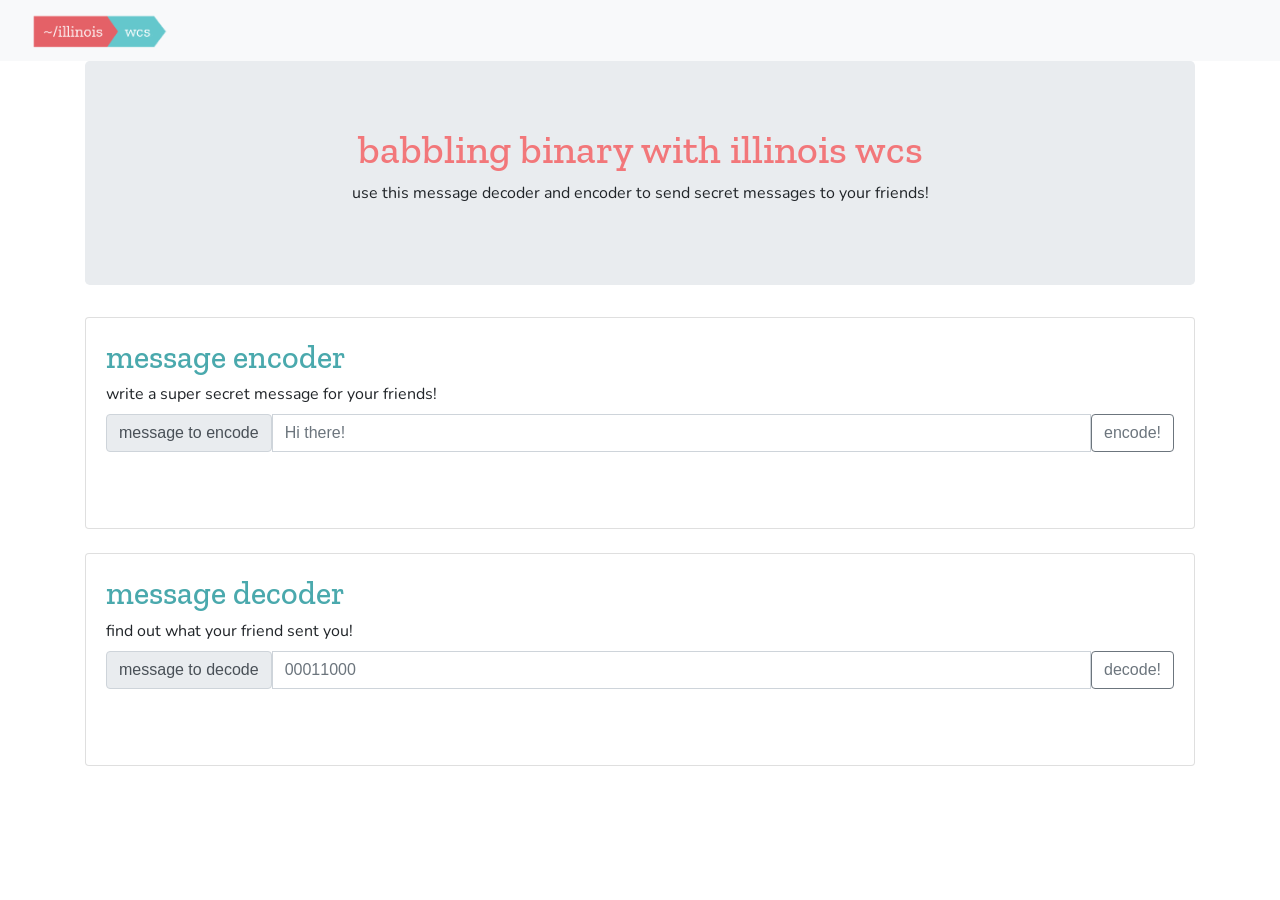
==== index.html @ dc3b2269 "Adding frontend and dummy javascript" ====
<!doctype html>
<html lang="en">

<head>
    <title>Babbling Binary with Illinios WCS</title>
    <link rel="stylesheet" href="https://stackpath.bootstrapcdn.com/bootstrap/4.5.2/css/bootstrap.min.css"
        integrity="sha384-JcKb8q3iqJ61gNV9KGb8thSsNjpSL0n8PARn9HuZOnIxN0hoP+VmmDGMN5t9UJ0Z" crossorigin="anonymous">
    <link href="https://fonts.googleapis.com/css2?family=Zilla+Slab&display=swap" rel="stylesheet">
    <link href="https://fonts.googleapis.com/css2?family=Nunito&display=swap" rel="stylesheet">
    <link rel="stylesheet" href="styles.css">
    <link rel='icon' href='assets/favicon.ico' type='image/x-icon'/>
</head>

<body>
    <nav class="navbar navbar-expand-lg navbar-light bg-light">
        <div class="container-fluid">
            <a class="navbar-brand" href="http://www.illinoiswcs.org"><img alt="Illinois WCS MBTI Board"
                    src="assets/logo.png" height=35></a>
            <button class="navbar-toggler" type="button" data-bs-toggle="collapse"
                data-bs-target="#navbarSupportedContent" aria-controls="navbarSupportedContent" aria-expanded="false"
                aria-label="Toggle navigation">
                <span class="navbar-toggler-icon"></span>
            </button>
        </div>
    </nav>

    <div class="container">
        <main role="main">
            <section class="jumbotron text-center">
                <div class="container">
                    <h1>babbling binary with illinois wcs</h1>
                    <p>use this message decoder and encoder to send secret messages to your friends!</p>
                </div>
            </section>
            <div class="card">
                <div class="card-body">
                    <h2 class="card-title">message encoder</h2>
                    <p class="card-subtitle mb-2">write a super secret message for your friends!</p>
                    <div class="input-group mb-3">
                        <span class="input-group-text" id="basic-addon1">message to encode</span>
                        <input type="text" class="form-control" placeholder="Hi there!" aria-label="encode"
                            aria-describedby="basic-addon1">
                        <button class="btn btn-outline-secondary" type="button" id="encode-button">encode!</button>
                    </div>
                    <p><output id="encode-output"></output></p>
                </div>
            </div>
            <br>
            <div class="card">
                <div class="card-body">
                    <h2 class="card-title">message decoder</h2>
                    <p class="card-subtitle mb-2">find out what your friend sent you!</p>
                    <div class="input-group mb-3">
                        <span class="input-group-text" id="basic-addon1">message to decode</span>
                        <input type="text" class="form-control" placeholder="00011000" aria-label="decode"
                            aria-describedby="basic-addon1">
                        <button class="btn btn-outline-secondary" type="button" id="decode-button">decode!</button>
                    </div>
                    <p><output id="decode-output"></output></p>
                </div>
            </div>
        </main>
    </div>
    
    <script src="index.js"></script>
</body>
---- styles.css ----
h1 {
    font-family: 'Zilla Slab', serif;
    color: #f2777a;
}

h2 {
    font-family: 'Zilla Slab', serif;
    color: #4aa9ad;
}

h3 {
    font-family: 'Zilla Slab', serif;
}

h4 {
    font-family: 'Zilla Slab', serif;
    color: #f2777a;
}

h5 {
    font-family: 'Zilla Slab', serif;
    color: #4aa9ad;
}

p {
    font-family: 'Nunito', sans-serif;
}

a {
    font-family: 'Nunito', sans-serif;
}
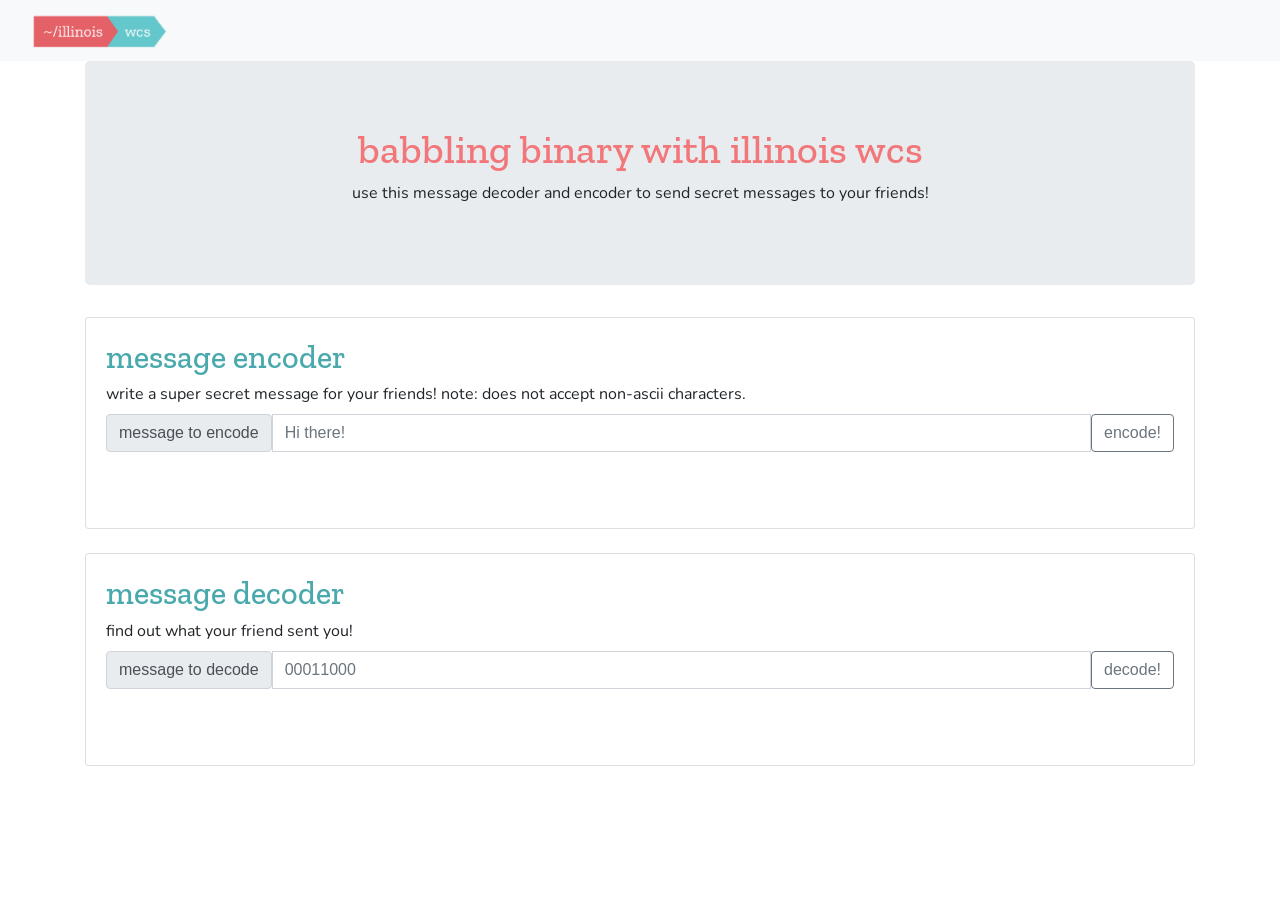
==== commit fcd24af0: "guarding for adversarial inputs" ====
--- a/index.html
+++ b/index.html
@@ -35,14 +35,14 @@
             <div class="card">
                 <div class="card-body">
                     <h2 class="card-title">message encoder</h2>
-                    <p class="card-subtitle mb-2">write a super secret message for your friends!</p>
+                    <p class="card-subtitle mb-2">write a super secret message for your friends! note: does not accept non-ascii characters.</p>
                     <div class="input-group mb-3">
                         <span class="input-group-text" id="basic-addon1">message to encode</span>
                         <input type="text" class="form-control" placeholder="Hi there!" aria-label="encode"
-                            aria-describedby="basic-addon1">
+                            aria-describedby="basic-addon1" id="encode-input">
                         <button class="btn btn-outline-secondary" type="button" id="encode-button">encode!</button>
                     </div>
-                    <p><output id="encode-output"></output></p>
+                    <p class="text-break"><output id="encode-output"></output></p>
                 </div>
             </div>
             <br>
@@ -53,14 +53,13 @@
                     <div class="input-group mb-3">
                         <span class="input-group-text" id="basic-addon1">message to decode</span>
                         <input type="text" class="form-control" placeholder="00011000" aria-label="decode"
-                            aria-describedby="basic-addon1">
+                            aria-describedby="basic-addon1" id="decode-input">
                         <button class="btn btn-outline-secondary" type="button" id="decode-button">decode!</button>
                     </div>
-                    <p><output id="decode-output"></output></p>
+                    <p class="text-break"><output id="decode-output"></output></p>
                 </div>
             </div>
         </main>
     </div>
-    
     <script src="index.js"></script>
 </body>
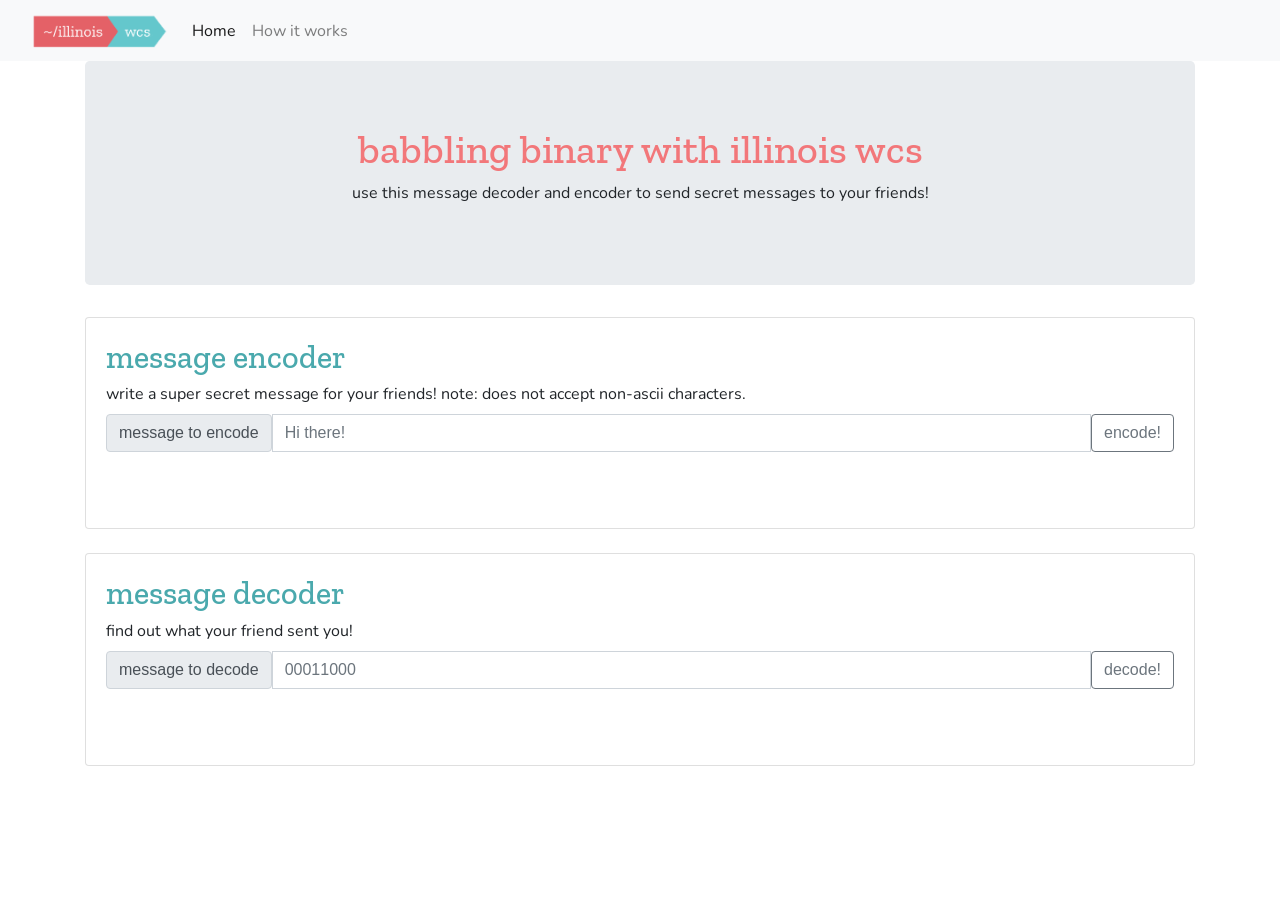
==== commit 5c8940f5: "Adding background information on binary" ====
--- a/index.html
+++ b/index.html
@@ -2,7 +2,7 @@
 <html lang="en">
 
 <head>
-    <title>Babbling Binary with Illinios WCS</title>
+    <title>Babbling Binary with Illinois WCS</title>
     <link rel="stylesheet" href="https://stackpath.bootstrapcdn.com/bootstrap/4.5.2/css/bootstrap.min.css"
         integrity="sha384-JcKb8q3iqJ61gNV9KGb8thSsNjpSL0n8PARn9HuZOnIxN0hoP+VmmDGMN5t9UJ0Z" crossorigin="anonymous">
     <link href="https://fonts.googleapis.com/css2?family=Zilla+Slab&display=swap" rel="stylesheet">
@@ -21,6 +21,15 @@
                 aria-label="Toggle navigation">
                 <span class="navbar-toggler-icon"></span>
             </button>
+            <div class="collapse navbar-collapse" id="navbarSupportedContent">
+                <ul class="navbar-nav me-auto mb-2 mb-lg-0">
+                    <li class="nav-item">
+                        <a class="nav-link active" aria-current="page" href="#">Home</a>
+                    </li>
+                    <li class="nav-item">
+                        <a class="nav-link" href="background.html">How it works</a>
+                    </li>
+            </div>
         </div>
     </nav>
 
@@ -61,5 +70,6 @@
             </div>
         </main>
     </div>
+    <br>
     <script src="index.js"></script>
 </body>
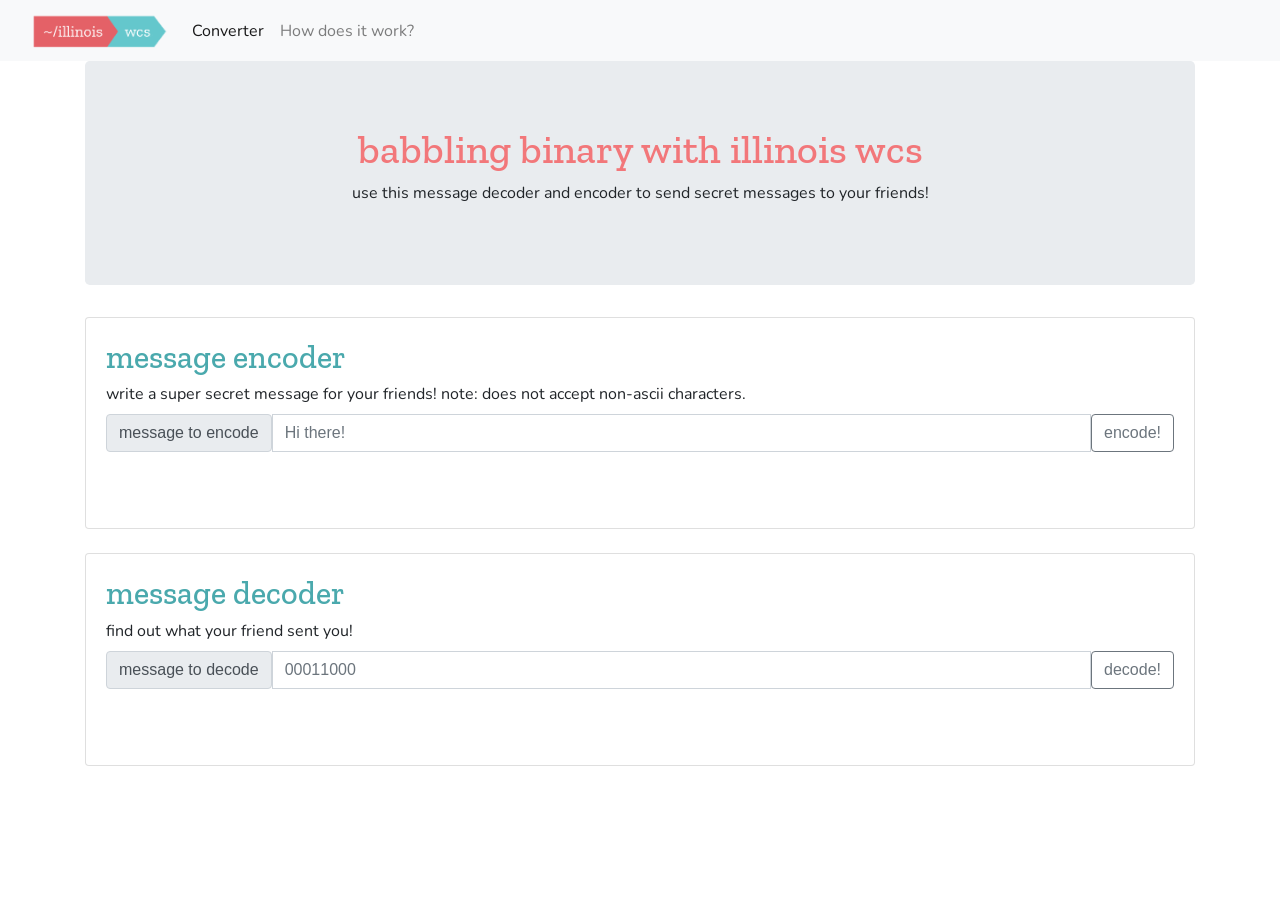
==== commit f01c7d52: "renaming tabs" ====
--- a/index.html
+++ b/index.html
@@ -24,10 +24,10 @@
             <div class="collapse navbar-collapse" id="navbarSupportedContent">
                 <ul class="navbar-nav me-auto mb-2 mb-lg-0">
                     <li class="nav-item">
-                        <a class="nav-link active" aria-current="page" href="#">Home</a>
+                        <a class="nav-link active" aria-current="page" href="#">Converter</a>
                     </li>
                     <li class="nav-item">
-                        <a class="nav-link" href="background.html">How it works</a>
+                        <a class="nav-link" href="background.html">How does it work?</a>
                     </li>
             </div>
         </div>
